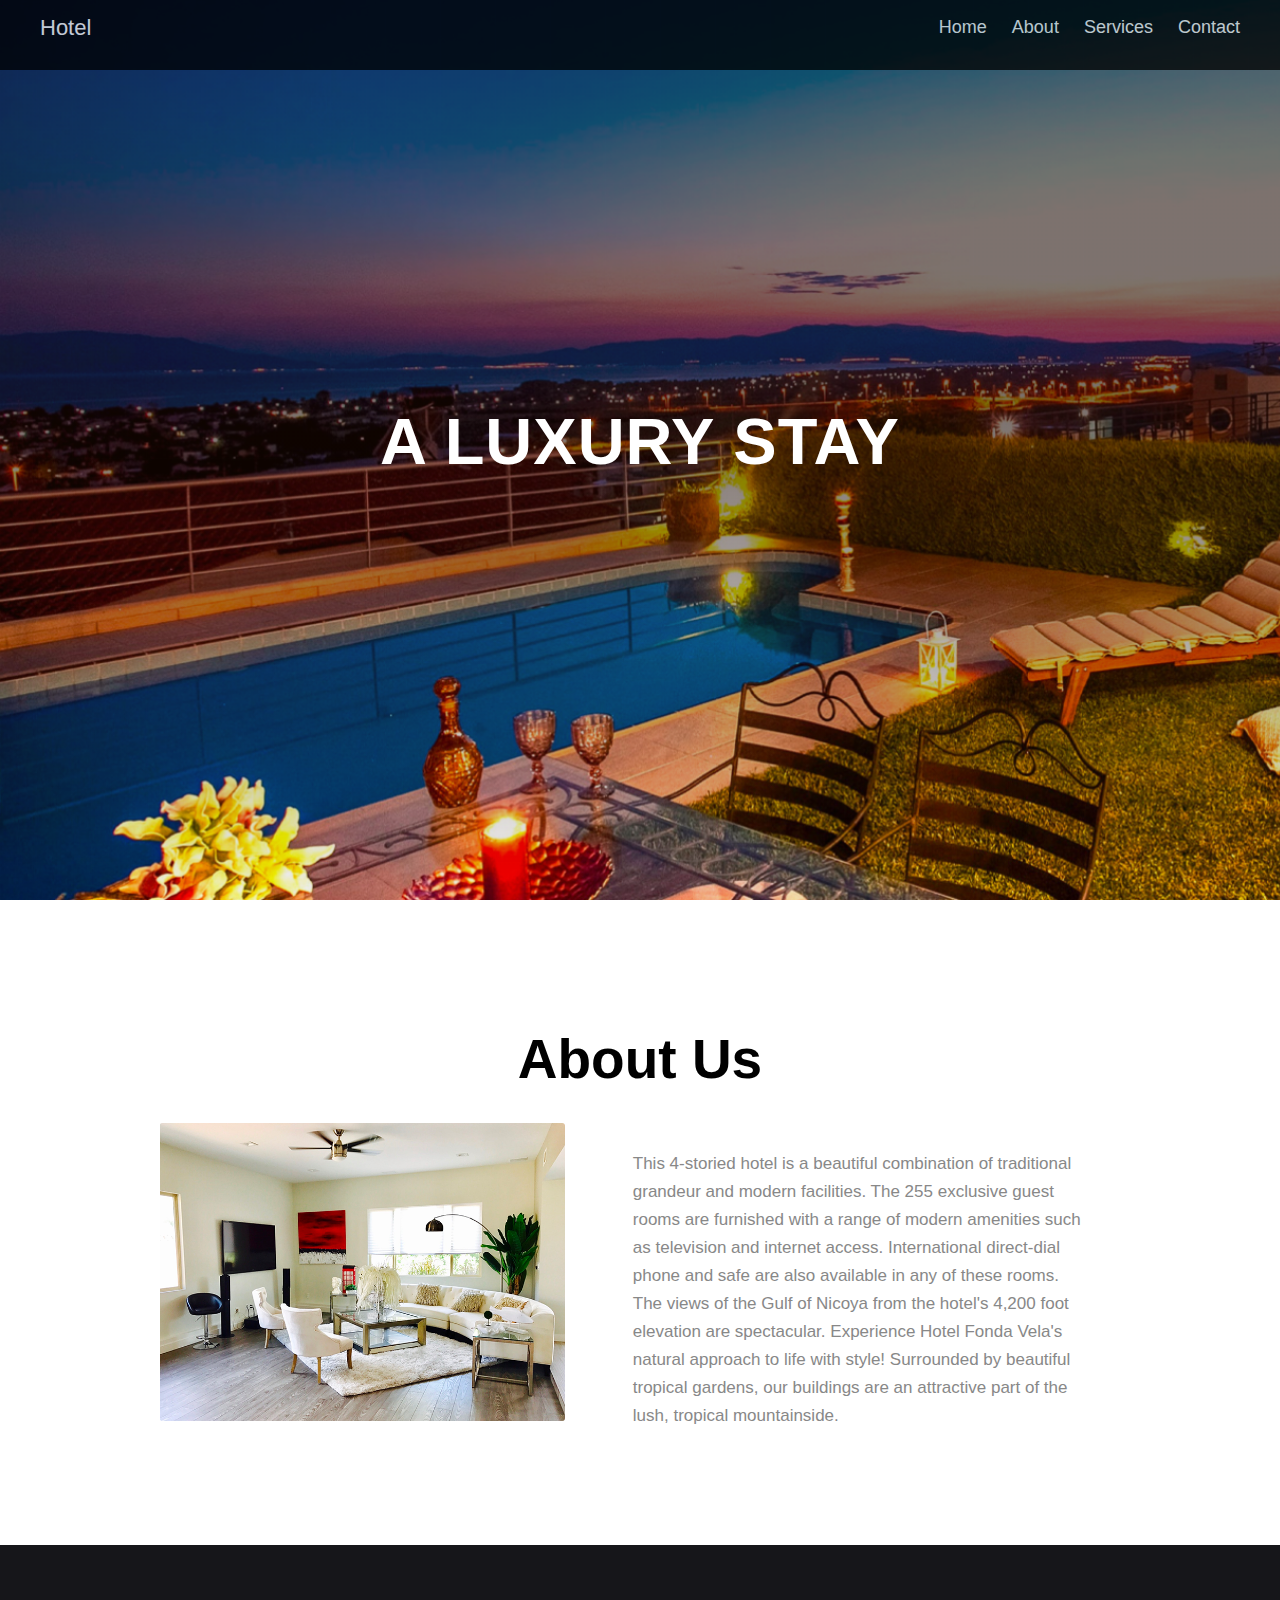
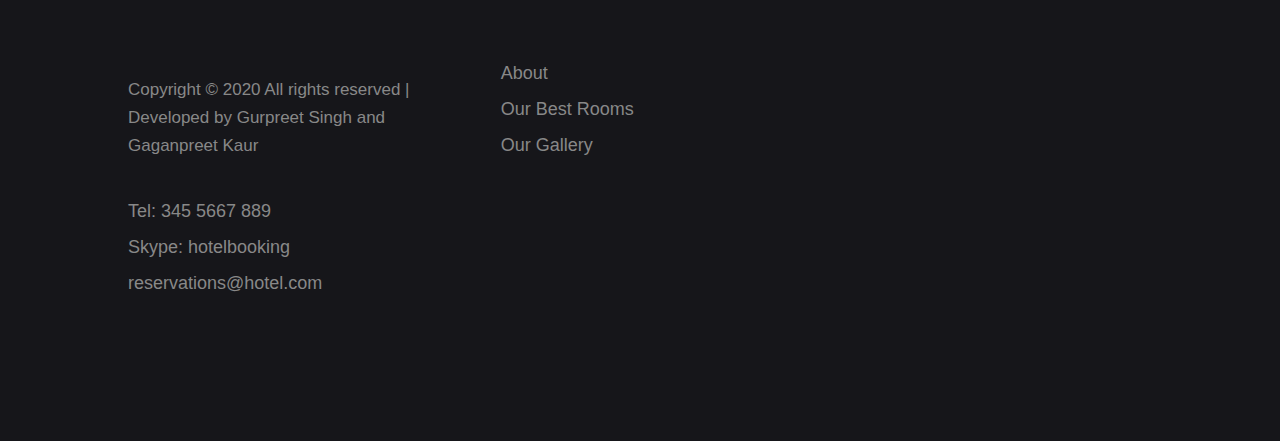
==== about.html @ 9014ba85 "initial commit" ====
<!DOCTYPE html>
<html class="no-js" lang="zxx">
  <head>
    <meta charset="utf-8" />
    <meta http-equiv="x-ua-compatible" content="ie=edge" />
    <title>About</title>
    <meta name="description" content="" />
    <meta name="viewport" content="width=device-width, initial-scale=1" />

    <!-- CSS here -->
    <link rel="stylesheet" href="css/style.css" />
  </head>

  <body>
    <header>
      <!-- Header Start -->
      <nav class="nav">
        <input type="checkbox" id="nav-check" />
        <div class="nav-header">
          <div class="nav-title">
            <a href="index.html">Hotel</a>
          </div>
        </div>
        <div class="nav-btn">
          <label for="nav-check">
            <span></span>
            <span></span>
            <span></span>
          </label>
        </div>
        <div class="nav-links">
          <a href="index.html">Home</a>
          <a href="about.html">About</a>
          <a href="services.html">Services</a>
          <a href="contact.html">Contact</a>
        </div>
      </nav>

      <div class="header-heading-box">
        <h1>A Luxury <span>Stay</span></h1>
      </div>
    </header>

    <main>
      <section id="about">
        <div class="main-container">
          <div class="about-wrap">
            <div class="common-heading">
              <h1>About Us</h1>
            </div>

            <div class="about-column">
              <div class="about-img">
                <img src="images/customer/customer1.png" alt="" />
              </div>
            </div>
            <div class="about-column">
              <p>
                This 4-storied hotel is a beautiful combination of traditional
                grandeur and modern facilities. The 255 exclusive guest rooms
                are furnished with a range of modern amenities such as
                television and internet access. International direct-dial phone
                and safe are also available in any of these rooms.
              </p>
              <p>
                The views of the Gulf of Nicoya from the hotel's 4,200 foot
                elevation are spectacular. Experience Hotel Fonda Vela's natural
                approach to life with style! Surrounded by beautiful tropical
                gardens, our buildings are an attractive part of the lush,
                tropical mountainside.
              </p>
            </div>
          </div>
        </div>
      </section>
    </main>

    <footer>
      <!-- Footer Start-->
      <div class="main-container">
        <div class="footer-wrap">
          <div class="footer-column">
            <p>
              Copyright © 2020 All rights reserved | Developed by Gurpreet Singh
              and Gaganpreet Kaur
            </p>
          </div>
          <div class="footer-column">
            <ul>
              <li><a href="">About</a></li>
              <li><a href="">Our Best Rooms</a></li>
              <li><a href="">Our Gallery</a></li>
            </ul>
          </div>
          <div class="footer-column">
            <ul>
              <li><a href="tel:Tel: 345 5667 889">Tel: 345 5667 889</a></li>
              <li><a href="">Skype: hotelbooking</a></li>
              <li><a href="">reservations@hotel.com</a></li>
            </ul>
          </div>
        </div>
      </div>
      <!-- Footer End-->
    </footer>
  </body>
</html>
---- css/style.css ----
* {
  margin: 0;
  padding: 0;
}

*,
*::before,
*::after {
  box-sizing: inherit;
}

html {
  box-sizing: border-box;
  font-size: 62.5%;
}

@media only screen and (max-width: 68.75em) {
  html {
    font-size: 50%;
  }
}

body {
  font-family: sans-serif;
  font-weight: 400;
  line-height: 1.6;
  background-size: cover;
  min-height: 100vh;
}

p {
  font-size: 1.7rem;
  font-weight: 400;
  color: #888888;
  line-height: 28px;
}
a,
a:hover {
  text-decoration: none !important;
}
.main-container {
  width: 100%;
  padding-right: 15px;
  padding-left: 15px;
  margin-right: auto;
  margin-left: auto;
}

header {
  background: url("../images/header/header-bg.png");
  background-size: cover;
  background-repeat: no-repeat;
  height: 100vh;
}

.header-heading-box {
  position: absolute;
  top: 50%;
  left: 50%;
  transform: translate(-50%, -50%);
  text-align: center;
  width: 800px;
}
.header-heading-box h1 {
  text-transform: uppercase;
  font-size: 65px;
  color: #fff;
  line-height: 1.5;
  font-weight: 700;
  font-family: sans-serif;
  letter-spacing: 1px;
  margin-bottom: 16px;
}
@media (max-width: 600px) {
  .header-heading-box {
    width: 500px;
  }
  .header-heading-box h1 {
    font-size: 48px;
  }
}

.nav {
  position: fixed;
  height: 70px;
  width: 100%;
  background-color: #000000;
  opacity: 0.75;
  z-index: 1000;
}
.nav > .nav-header {
  display: inline;
}
.nav > .nav-header > .nav-title {
  display: inline-block;
  font-size: 22px;
  color: #fff;
  padding: 10px 10px 10px 10px;
  margin-left: 30px;
}
.nav > .nav-header > .nav-title a {
  color: #fff;
}
.nav > .nav-btn {
  display: none;
}
.nav > .nav-links {
  display: inline;
  float: right;
  font-size: 18px;
  margin-right: 30px;
}
.nav > .nav-links > a {
  display: inline-block;
  padding: 13px 10px 13px 10px;
  text-decoration: none;
  color: #efefef;
}
.nav > .nav-links > a:hover {
  background-color: #0000004d;
}
.nav > #nav-check {
  display: none;
}
@media (max-width: 600px) {
  .nav > .nav-btn {
    display: inline-block;
    position: absolute;
    right: 0px;
    top: 0px;
  }
  .nav > .nav-btn > label {
    display: inline-block;
    width: 50px;
    height: 50px;
    padding: 13px;
  }
  .nav > .nav-btn > label > span {
    display: block;
    width: 25px;
    height: 10px;
    border-top: 2px solid #eee;
  }
  .nav > .nav-links {
    position: absolute;
    display: block;
    width: 100%;
    background-color: #333;
    height: 0px;
    overflow-y: hidden;
    top: 50px;
    left: 0px;
  }
  .nav > .nav-links > a {
    display: block;
    width: 100%;
  }
  .nav > #nav-check:checked ~ .nav-links {
    height: 100vh;
    overflow-y: auto;
  }
}

#about {
  padding: 115px 0;
}

.common-heading h1 {
  font-size: 55px;
  font-weight: 700;
  text-align: center;
  margin-bottom: 20px;
}
@media (max-width: 600px) {
  .common-heading h1 {
    font-size: 40px;
  }
}
.about-wrap {
  width: 75vw;
  margin: auto;
}
.about-column {
  display: inline-block;
  width: 450px;
  margin-right: 20px;
}
.about-img img {
  width: 90%;
}
#rooms {
  padding: 50px 0 100px 0;
  background: #f2f4fb;
}
.rooms-wrap {
  width: 80vw;
  margin: auto;
}
.room-items {
  display: inline-block;
}
.room-item {
  display: block;
  width: 350px;
  margin-bottom: 20px;
  margin-right: 20px;
  border: 1px solid #888888;
  padding: 20px;
  background: #fff;
}
.room-img img {
  width: 100%;
}

#food {
  padding: 20px 0 70px 0;
}
.food-wrap {
  width: 75vw;
  margin: auto;
}
table {
  font-family: arial, sans-serif;
  border-collapse: collapse;
  width: 100%;
}
td,
th {
  border: 1px solid #dddddd;
  text-align: left;
  padding: 8px;
  font-size: 26px;
}
td,
tr {
  font-size: 24px;
}
tr:nth-child(even) {
  background-color: #dddddd;
}
@media (max-width: 600px) {
  td,
  th {
    font-size: 22px;
  }
  td,
  tr {
    font-size: 18px;
  }
}
#contact {
  padding: 20px 0 50px 0;
  background: #f2f4fb;
}
.contact-wrap {
  width: 75vw;
  margin: auto;
}
form {
  background: #fff;
  padding: 35px 45px !important;
}
form .form-element {
  display: inline-block;
  margin-right: 10px;
}
label {
  color: #000000;
  font-weight: 600;
  font-size: 19px;
}
input {
  width: 450px;
  padding: 12px 16px !important;
  margin-bottom: 16px;
  font-size: 14px;
  line-height: 1.5;
  color: #495057;
}
@media (max-width: 600px) {
  form {
    padding: 5px !important;
  }
  input {
    width: 350px;
    padding: 5px !important;
  }
}
.contact-button {
  background: #dca73a;
  border: medium none;
  border-radius: 5px;
  color: #fff;
  cursor: pointer;
  display: inline-block;
  font-size: 16px;
  font-weight: 400;
  letter-spacing: 1px;
  line-height: 0;
  margin-bottom: 0;
  padding: 25px 39px !important;
  text-align: center;
  text-transform: capitalize;
}

footer {
  padding: 110px 0;
  background: #16161a;
}
.footer-wrap {
  width: 80vw;
  margin: auto;
}
.footer-column {
  display: inline-block;
  width: 350px;
  margin-right: 20px;
  margin-bottom: 30px;
}

footer ul {
  list-style: none;
}
footer ul li  a {
  color: #fff;
  font-size: 18px;
  line-height: 2;
  color: #888888;;
}
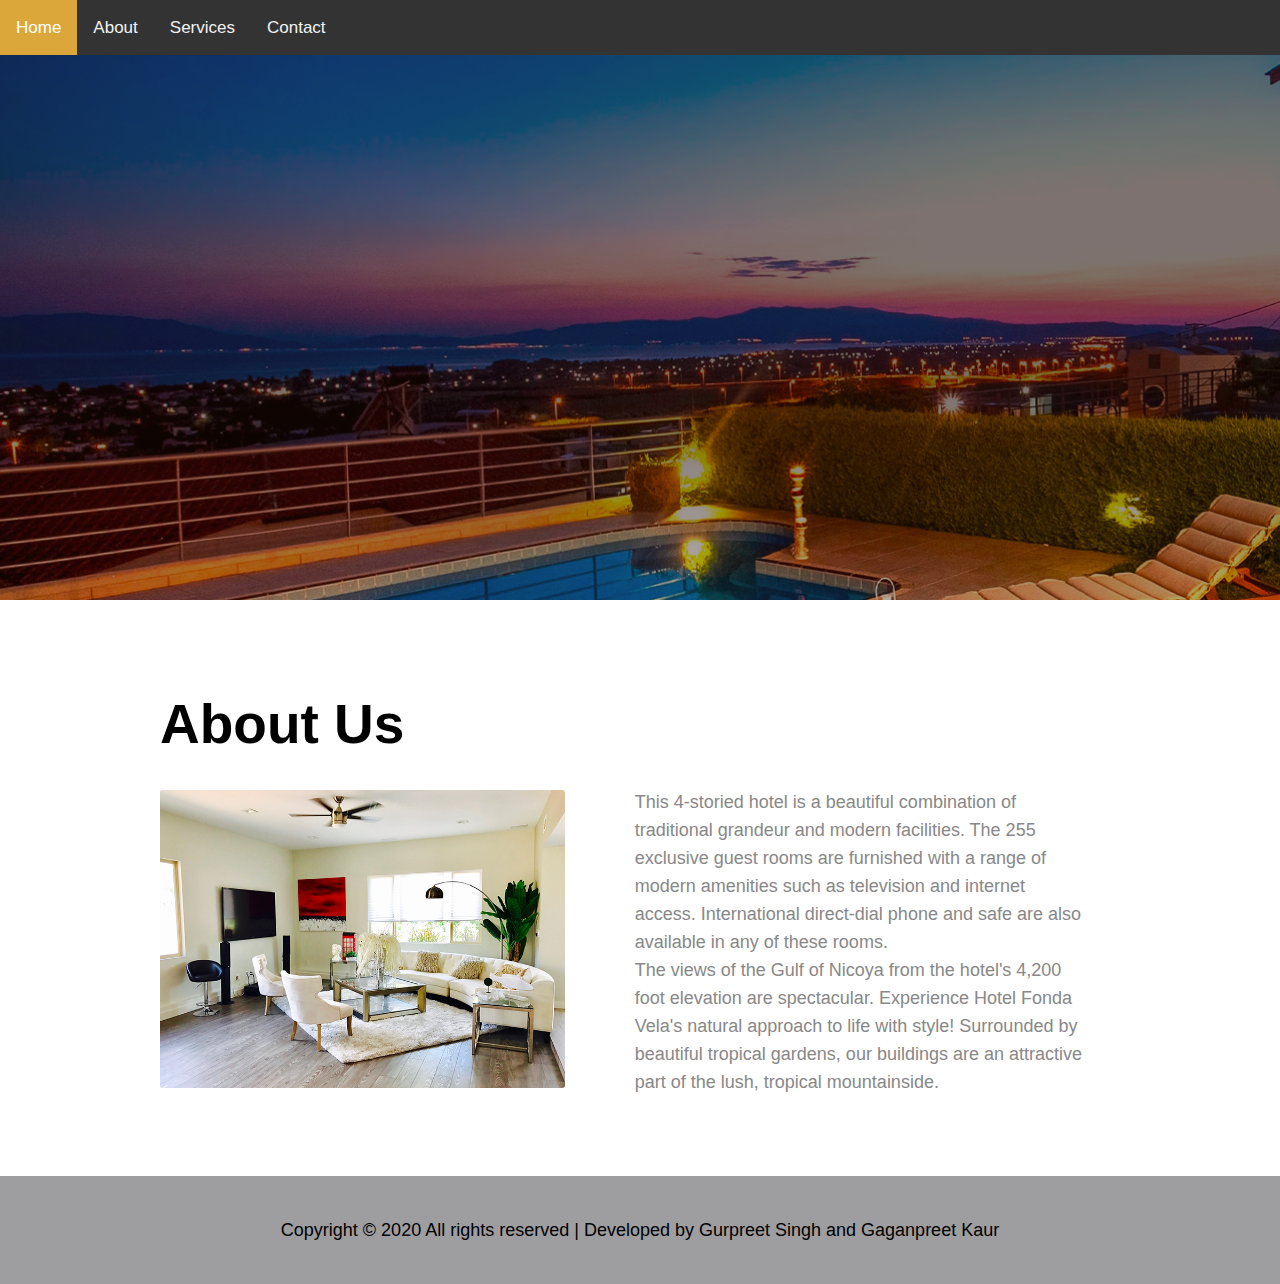
==== commit 209d6929: "responsive design" ====
--- a/about.html
+++ b/about.html
@@ -13,32 +13,14 @@
 
   <body>
     <header>
-      <!-- Header Start -->
-      <nav class="nav">
-        <input type="checkbox" id="nav-check" />
-        <div class="nav-header">
-          <div class="nav-title">
-            <a href="index.html">Hotel</a>
-          </div>
-        </div>
-        <div class="nav-btn">
-          <label for="nav-check">
-            <span></span>
-            <span></span>
-            <span></span>
-          </label>
-        </div>
-        <div class="nav-links">
-          <a href="index.html">Home</a>
-          <a href="about.html">About</a>
-          <a href="services.html">Services</a>
-          <a href="contact.html">Contact</a>
-        </div>
+      <nav>
+        <ul>
+            <li><a href="index.html">Home</a></li>
+            <li><a href="about.html">About</a></li>
+            <li><a href="services.html">Services</a></li>
+            <li><a href="contact.html">Contact</a></li>
+        </ul>
       </nav>
-
-      <div class="header-heading-box">
-        <h1>A Luxury <span>Stay</span></h1>
-      </div>
     </header>
 
     <main>
@@ -51,7 +33,7 @@
 
             <div class="about-column">
               <div class="about-img">
-                <img src="images/customer/customer1.png" alt="" />
+                <img src="img/customer1.png" alt="" />
               </div>
             </div>
             <div class="about-column">
@@ -79,25 +61,11 @@
       <!-- Footer Start-->
       <div class="main-container">
         <div class="footer-wrap">
-          <div class="footer-column">
-            <p>
+          <div>
+            <p style="text-align: center; color: black; font-size: 18px;">
               Copyright © 2020 All rights reserved | Developed by Gurpreet Singh
               and Gaganpreet Kaur
             </p>
-          </div>
-          <div class="footer-column">
-            <ul>
-              <li><a href="">About</a></li>
-              <li><a href="">Our Best Rooms</a></li>
-              <li><a href="">Our Gallery</a></li>
-            </ul>
-          </div>
-          <div class="footer-column">
-            <ul>
-              <li><a href="tel:Tel: 345 5667 889">Tel: 345 5667 889</a></li>
-              <li><a href="">Skype: hotelbooking</a></li>
-              <li><a href="">reservations@hotel.com</a></li>
-            </ul>
           </div>
         </div>
       </div>
--- a/css/style.css
+++ b/css/style.css
@@ -11,12 +11,12 @@
 
 html {
   box-sizing: border-box;
-  font-size: 62.5%;
-}
-
-@media only screen and (max-width: 68.75em) {
+  font-size: 17px;
+}
+
+@media(max-width: 600px) {
   html {
-    font-size: 50%;
+    font-size: 15px;
   }
 }
 
@@ -24,8 +24,6 @@
   font-family: sans-serif;
   font-weight: 400;
   line-height: 1.6;
-  background-size: cover;
-  min-height: 100vh;
 }
 
 p {
@@ -40,135 +38,44 @@
 }
 .main-container {
   width: 100%;
-  padding-right: 15px;
-  padding-left: 15px;
+  padding-right: 20px;
+  padding-left: 20px;
   margin-right: auto;
   margin-left: auto;
 }
 
 header {
-  background: url("../images/header/header-bg.png");
-  background-size: cover;
-  background-repeat: no-repeat;
-  height: 100vh;
-}
-
-.header-heading-box {
-  position: absolute;
-  top: 50%;
-  left: 50%;
-  transform: translate(-50%, -50%);
+  background: url("../img/header-bg.png");
+  height: 600px;
+}
+
+nav {
+  overflow: hidden;
+  background-color: #333;
+}
+nav ul {
+  list-style: none;
+}
+nav ul li a {
+  float: left;
+  color: #f2f2f2;
   text-align: center;
-  width: 800px;
-}
-.header-heading-box h1 {
-  text-transform: uppercase;
-  font-size: 65px;
+  padding: 14px 16px;
+  text-decoration: none;
+  font-size: 17px;
+}
+nav ul li a:hover {
+  background:#dca73a;
   color: #fff;
-  line-height: 1.5;
-  font-weight: 700;
-  font-family: sans-serif;
-  letter-spacing: 1px;
-  margin-bottom: 16px;
-}
-@media (max-width: 600px) {
-  .header-heading-box {
-    width: 500px;
-  }
-  .header-heading-box h1 {
-    font-size: 48px;
-  }
-}
-
-.nav {
-  position: fixed;
-  height: 70px;
-  width: 100%;
-  background-color: #000000;
-  opacity: 0.75;
-  z-index: 1000;
-}
-.nav > .nav-header {
-  display: inline;
-}
-.nav > .nav-header > .nav-title {
-  display: inline-block;
-  font-size: 22px;
-  color: #fff;
-  padding: 10px 10px 10px 10px;
-  margin-left: 30px;
-}
-.nav > .nav-header > .nav-title a {
-  color: #fff;
-}
-.nav > .nav-btn {
-  display: none;
-}
-.nav > .nav-links {
-  display: inline;
-  float: right;
-  font-size: 18px;
-  margin-right: 30px;
-}
-.nav > .nav-links > a {
-  display: inline-block;
-  padding: 13px 10px 13px 10px;
-  text-decoration: none;
-  color: #efefef;
-}
-.nav > .nav-links > a:hover {
-  background-color: #0000004d;
-}
-.nav > #nav-check {
-  display: none;
-}
-@media (max-width: 600px) {
-  .nav > .nav-btn {
-    display: inline-block;
-    position: absolute;
-    right: 0px;
-    top: 0px;
-  }
-  .nav > .nav-btn > label {
-    display: inline-block;
-    width: 50px;
-    height: 50px;
-    padding: 13px;
-  }
-  .nav > .nav-btn > label > span {
-    display: block;
-    width: 25px;
-    height: 10px;
-    border-top: 2px solid #eee;
-  }
-  .nav > .nav-links {
-    position: absolute;
-    display: block;
-    width: 100%;
-    background-color: #333;
-    height: 0px;
-    overflow-y: hidden;
-    top: 50px;
-    left: 0px;
-  }
-  .nav > .nav-links > a {
-    display: block;
-    width: 100%;
-  }
-  .nav > #nav-check:checked ~ .nav-links {
-    height: 100vh;
-    overflow-y: auto;
-  }
 }
 
 #about {
-  padding: 115px 0;
+  padding: 80px 0;
 }
 
 .common-heading h1 {
   font-size: 55px;
   font-weight: 700;
-  text-align: center;
   margin-bottom: 20px;
 }
 @media (max-width: 600px) {
@@ -187,12 +94,48 @@
 }
 .about-img img {
   width: 90%;
+}
+.about-column p {
+  font-size: 18px;
 }
 #rooms {
   padding: 50px 0 100px 0;
   background: #f2f4fb;
 }
-.rooms-wrap {
+.rooms_table {
+  width: 80vw;
+  margin: auto;
+}
+.rooms_table tr {
+  margin-bottom: 15px;
+}
+.rooms_table tr th {
+  font-size: 28px;
+}
+.rooms_table tr td {
+  padding: 20px;
+  margin: 20px !important;
+  border: 1px solid #c4bfbf;
+}
+.room-img {
+  width: 300px;
+}
+@media (max-width: 600px) {
+  .rooms_table {
+    width: 90vw;
+  }
+  .room-img {
+    width: 120px;
+  }
+  .rooms_table tr th,
+  .rooms_table tr td h1 {
+    font-size: 18px;
+  }
+  .rooms_table tr td p {
+    font-size: 16px;
+  }
+}
+/* .rooms-wrap {
   width: 80vw;
   margin: auto;
 }
@@ -210,7 +153,7 @@
 }
 .room-img img {
   width: 100%;
-}
+} */
 
 #food {
   padding: 20px 0 70px 0;
@@ -219,32 +162,32 @@
   width: 75vw;
   margin: auto;
 }
-table {
+.food-table {
   font-family: arial, sans-serif;
   border-collapse: collapse;
   width: 100%;
 }
-td,
-th {
+.food-table td,
+.food-table th {
   border: 1px solid #dddddd;
   text-align: left;
   padding: 8px;
   font-size: 26px;
 }
-td,
-tr {
+.food-table td,
+.food-table tr {
   font-size: 24px;
 }
-tr:nth-child(even) {
+.food-table tr:nth-child(even) {
   background-color: #dddddd;
 }
 @media (max-width: 600px) {
-  td,
-  th {
+  .food-table td,
+  .food-table th {
     font-size: 22px;
   }
-  td,
-  tr {
+  .food-table td,
+  .food-table tr {
     font-size: 18px;
   }
 }
@@ -271,8 +214,8 @@
 }
 input {
   width: 450px;
-  padding: 12px 16px !important;
-  margin-bottom: 16px;
+  padding: 6px 10px !important;
+  margin-bottom: 12px;
   font-size: 14px;
   line-height: 1.5;
   color: #495057;
@@ -288,42 +231,21 @@
 }
 .contact-button {
   background: #dca73a;
-  border: medium none;
-  border-radius: 5px;
   color: #fff;
+  border: none;
   cursor: pointer;
   display: inline-block;
   font-size: 16px;
   font-weight: 400;
-  letter-spacing: 1px;
-  line-height: 0;
-  margin-bottom: 0;
   padding: 25px 39px !important;
   text-align: center;
   text-transform: capitalize;
 }
-
 footer {
-  padding: 110px 0;
-  background: #16161a;
+  padding: 40px 0;
+  background: #9e9ea0;
 }
 .footer-wrap {
   width: 80vw;
   margin: auto;
-}
-.footer-column {
-  display: inline-block;
-  width: 350px;
-  margin-right: 20px;
-  margin-bottom: 30px;
-}
-
-footer ul {
-  list-style: none;
-}
-footer ul li  a {
-  color: #fff;
-  font-size: 18px;
-  line-height: 2;
-  color: #888888;;
 }